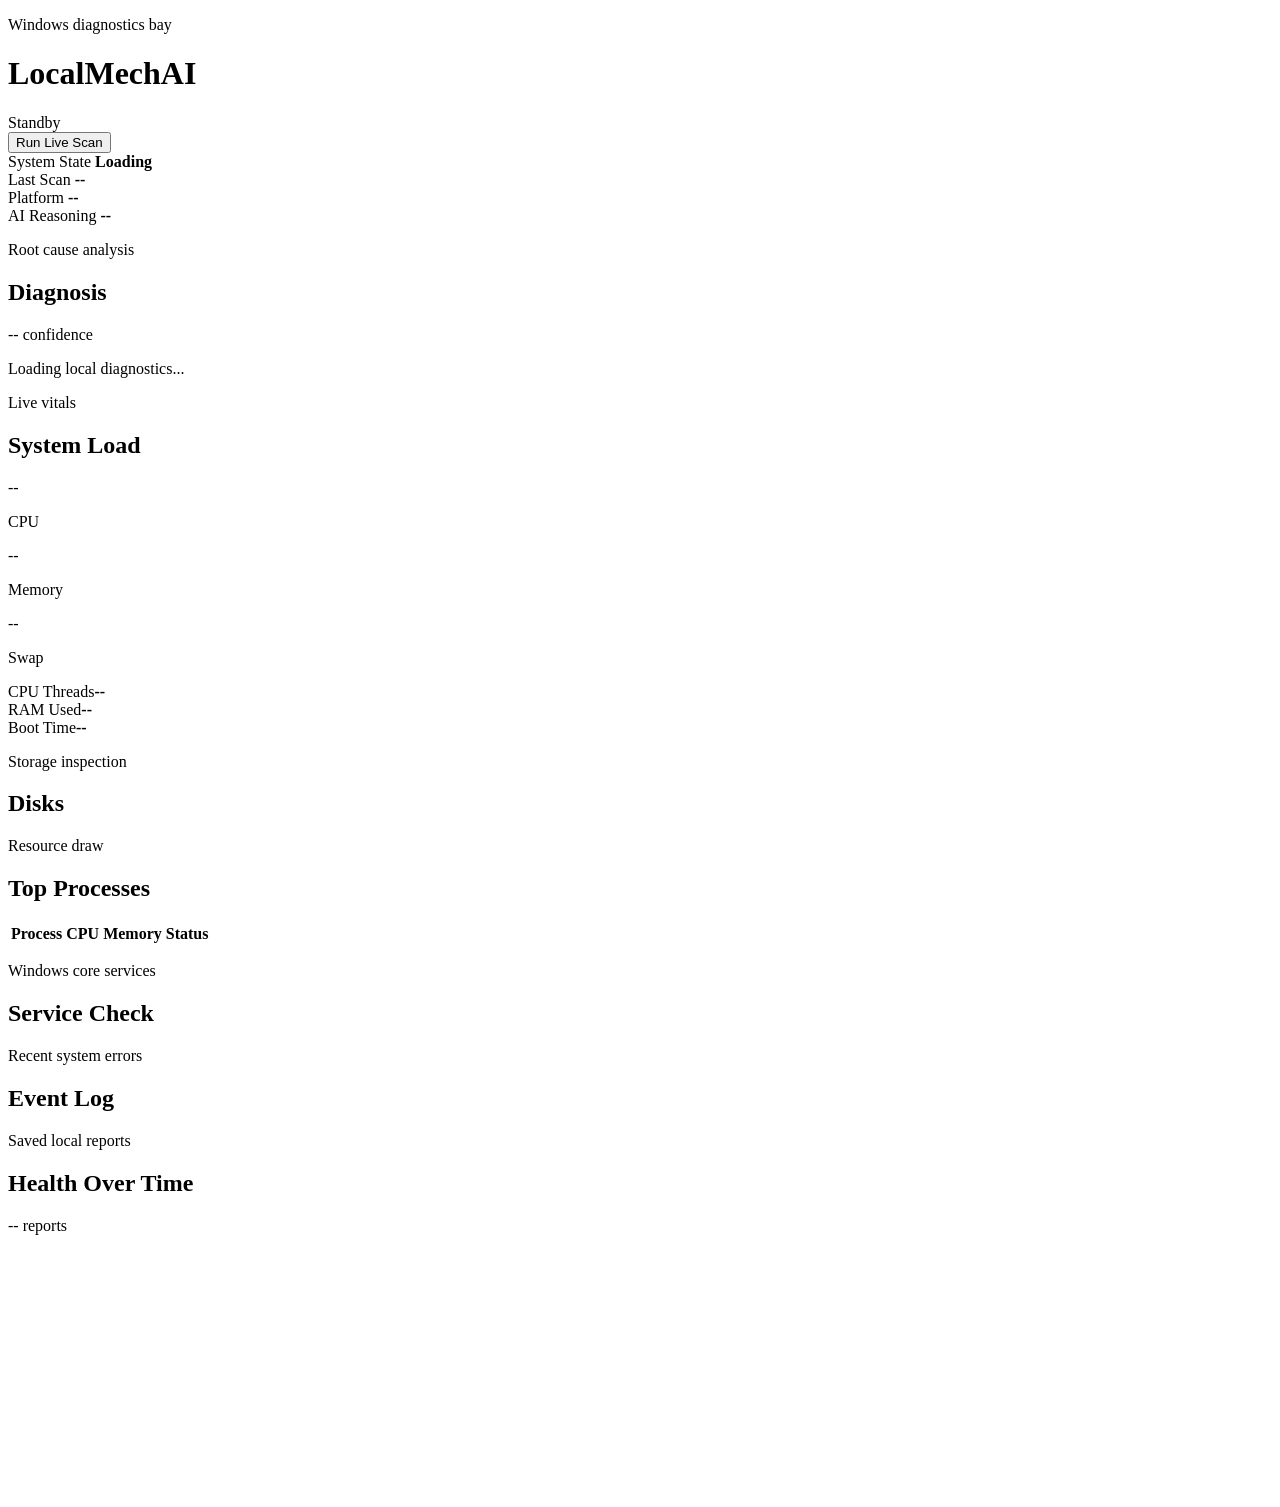
==== web/index.html @ a866a442 "Build LocalMechAI diagnostics app" ====
<!doctype html>
<html lang="en">
  <head>
    <meta charset="utf-8" />
    <meta name="viewport" content="width=device-width, initial-scale=1" />
    <title>LocalMechAI</title>
    <link rel="stylesheet" href="/styles.css" />
  </head>
  <body>
    <main class="app-shell">
      <header class="command-bar">
        <div class="brand-lockup">
          <div class="mark" aria-hidden="true">
            <span></span>
            <span></span>
            <span></span>
          </div>
          <div>
            <p class="eyebrow">Windows diagnostics bay</p>
            <h1>LocalMechAI</h1>
          </div>
        </div>
        <div class="actions">
          <div class="scan-state" id="scanState">Standby</div>
          <button id="scanButton" type="button">Run Live Scan</button>
        </div>
      </header>

      <section class="status-strip" aria-label="Current diagnostic status">
        <article>
          <span>System State</span>
          <strong id="systemState">Loading</strong>
        </article>
        <article>
          <span>Last Scan</span>
          <strong id="lastScan">--</strong>
        </article>
        <article>
          <span>Platform</span>
          <strong id="platform">--</strong>
        </article>
        <article>
          <span>AI Reasoning</span>
          <strong id="provider">--</strong>
        </article>
      </section>

      <section class="dashboard-grid primary-grid">
        <article class="bay-panel diagnosis-panel">
          <div class="panel-head">
            <div>
              <p class="eyebrow">Root cause analysis</p>
              <h2>Diagnosis</h2>
            </div>
            <span class="confidence" id="confidence">-- confidence</span>
          </div>
          <p class="summary" id="summary">Loading local diagnostics...</p>
          <div id="findings" class="findings"></div>
        </article>

        <article class="bay-panel gauges-panel">
          <div class="panel-head">
            <div>
              <p class="eyebrow">Live vitals</p>
              <h2>System Load</h2>
            </div>
          </div>
          <div class="gauge-grid">
            <div class="gauge-card">
              <div class="gauge" id="cpuGauge"><span id="cpu">--</span></div>
              <p>CPU</p>
            </div>
            <div class="gauge-card">
              <div class="gauge" id="memoryGauge"><span id="memory">--</span></div>
              <p>Memory</p>
            </div>
            <div class="gauge-card">
              <div class="gauge" id="swapGauge"><span id="swap">--</span></div>
              <p>Swap</p>
            </div>
          </div>
          <div class="spec-list">
            <div><span>CPU Threads</span><strong id="cpuCount">--</strong></div>
            <div><span>RAM Used</span><strong id="memoryUsed">--</strong></div>
            <div><span>Boot Time</span><strong id="bootTime">--</strong></div>
          </div>
        </article>
      </section>

      <section class="dashboard-grid split-grid">
        <article class="bay-panel">
          <div class="panel-head">
            <div>
              <p class="eyebrow">Storage inspection</p>
              <h2>Disks</h2>
            </div>
          </div>
          <div id="disks" class="stack"></div>
        </article>

        <article class="bay-panel">
          <div class="panel-head">
            <div>
              <p class="eyebrow">Resource draw</p>
              <h2>Top Processes</h2>
            </div>
          </div>
          <div class="table-wrap">
            <table>
              <thead>
                <tr>
                  <th>Process</th>
                  <th>CPU</th>
                  <th>Memory</th>
                  <th>Status</th>
                </tr>
              </thead>
              <tbody id="processes"></tbody>
            </table>
          </div>
        </article>
      </section>

      <section class="dashboard-grid split-grid">
        <article class="bay-panel">
          <div class="panel-head">
            <div>
              <p class="eyebrow">Windows core services</p>
              <h2>Service Check</h2>
            </div>
          </div>
          <div id="services" class="service-grid"></div>
        </article>

        <article class="bay-panel">
          <div class="panel-head">
            <div>
              <p class="eyebrow">Recent system errors</p>
              <h2>Event Log</h2>
            </div>
          </div>
          <div id="events" class="event-list"></div>
        </article>
      </section>

      <section class="bay-panel history-panel">
        <div class="panel-head">
          <div>
            <p class="eyebrow">Saved local reports</p>
            <h2>Health Over Time</h2>
          </div>
          <span id="historyCount" class="confidence">-- reports</span>
        </div>
        <canvas id="historyChart" width="980" height="260"></canvas>
      </section>
    </main>
    <script src="/app.js"></script>
  </body>
</html>
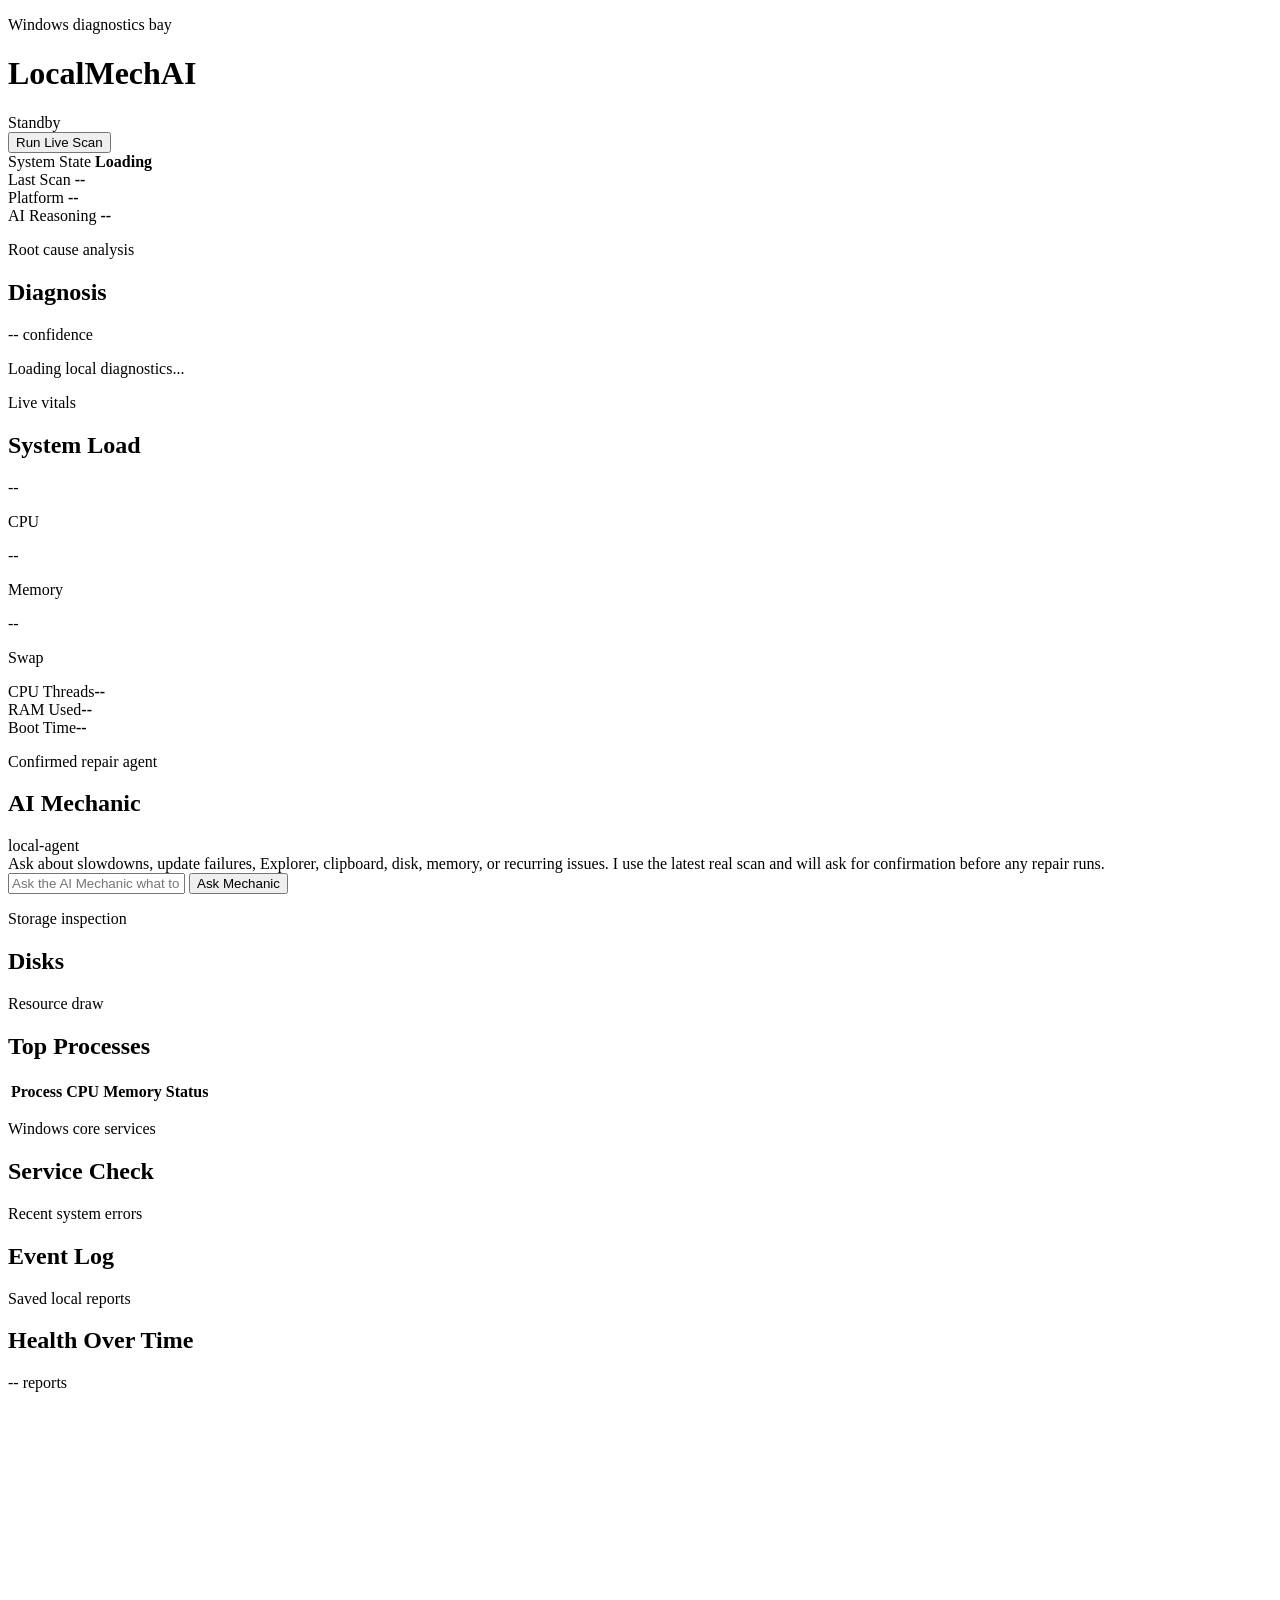
==== commit b90f5bef: "Add confirmed AI mechanic agent" ====
--- a/web/index.html
+++ b/web/index.html
@@ -87,6 +87,31 @@
         </article>
       </section>
 
+      <section class="bay-panel agent-panel">
+        <div class="panel-head">
+          <div>
+            <p class="eyebrow">Confirmed repair agent</p>
+            <h2>AI Mechanic</h2>
+          </div>
+          <span class="confidence" id="agentProvider">local-agent</span>
+        </div>
+        <div id="agentMessages" class="agent-messages" aria-live="polite">
+          <article class="agent-message mechanic">
+            Ask about slowdowns, update failures, Explorer, clipboard, disk, memory, or recurring issues. I use the latest real scan and will ask for confirmation before any repair runs.
+          </article>
+        </div>
+        <form id="agentForm" class="agent-form">
+          <input
+            id="agentInput"
+            name="message"
+            autocomplete="off"
+            placeholder="Ask the AI Mechanic what to fix next"
+            type="text"
+          />
+          <button id="agentSend" type="submit">Ask Mechanic</button>
+        </form>
+      </section>
+
       <section class="dashboard-grid split-grid">
         <article class="bay-panel">
           <div class="panel-head">
